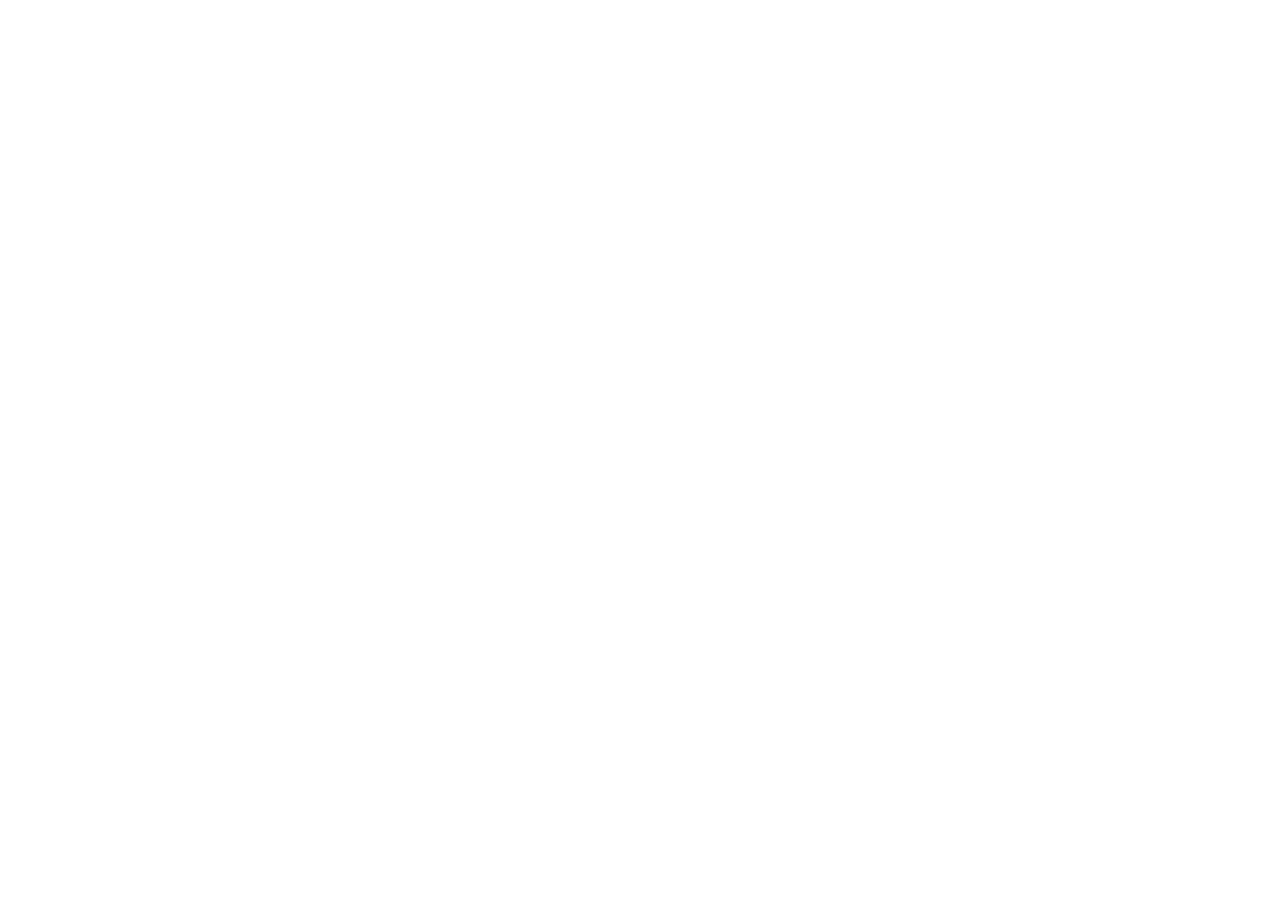
==== index.html @ ba44fe81 "Initial commit" ====
<!DOCTYPE html>
<html>

<head>
    <!-- TODO: Include Font Awesome file here -->
    <!-- TODO: Include Google Fonts file here -->
</head>

<body>
    <!-- TODO: Include all your code for the header and home page here -->
</body>

</html>
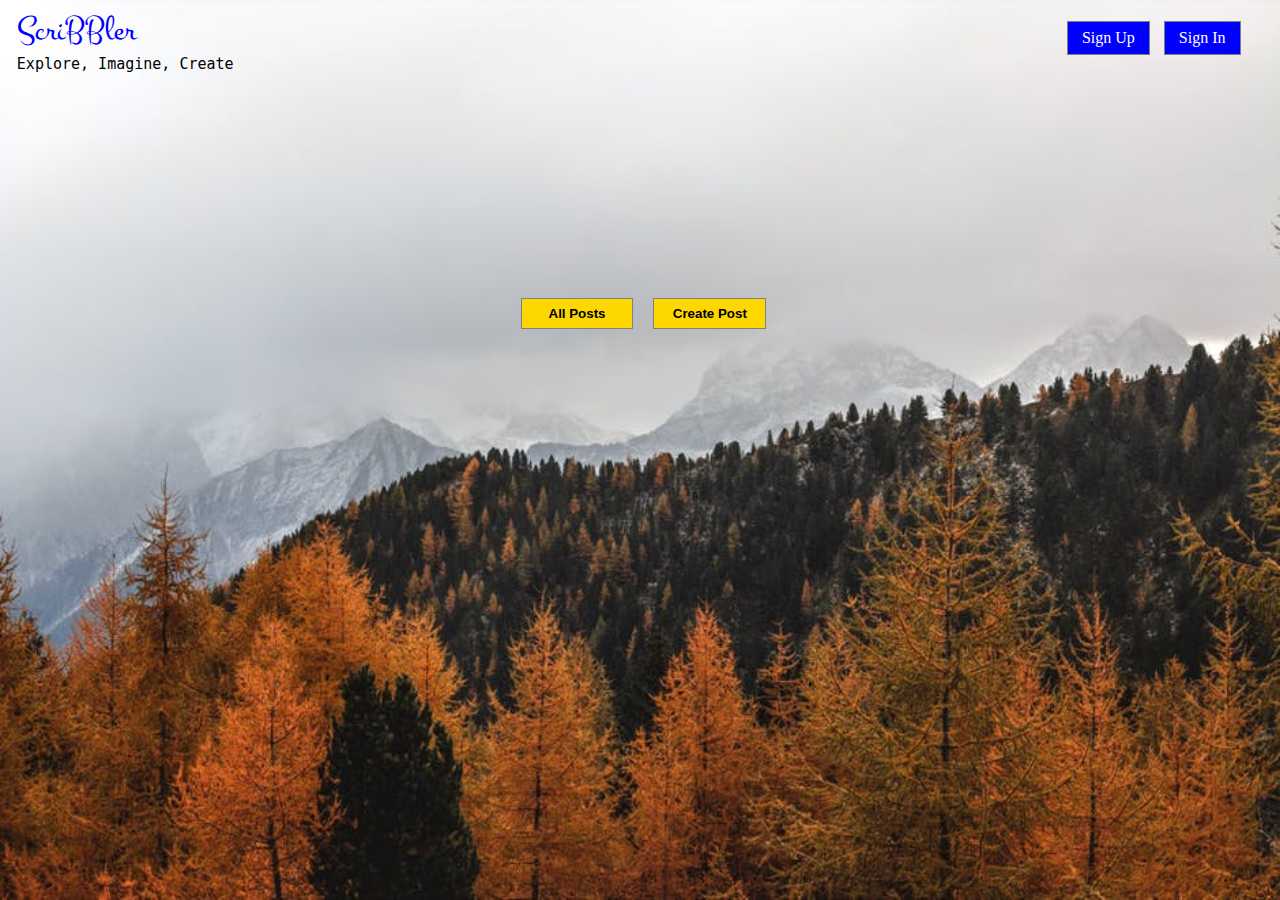
==== commit c33f8ee7: "Homepage added" ====
--- a/index.html
+++ b/index.html
@@ -1,13 +1,117 @@
 <!DOCTYPE html>
 <html>
-
+<title>
+    ScriBBler | Explore, Imagine, Create
+</title>
 <head>
     <!-- TODO: Include Font Awesome file here -->
+    
     <!-- TODO: Include Google Fonts file here -->
+    <link rel="preconnect" href="https://fonts.gstatic.com">
+    <link href="https://fonts.googleapis.com/css2?family=Montez&family=Ubuntu+Mono&display=swap" rel="stylesheet">
+    <link rel="stylesheet" href="styles/index.css">
+   
+    <link rel="stylesheet" href="styles/header.css">
 </head>
 
 <body>
-    <!-- TODO: Include all your code for the header and home page here -->
+    <div id="main-container">
+        <header>
+            <div id="site-logo">
+                <a href="index.html" id="title">ScriBBler</a>
+                <p id="subtitle">Explore, Imagine, Create</p>
+            </div>
+            <div id="sign-button">
+                <button onclick="openSignUpForm()">Sign Up</button>
+                <button onclick="openSignInForm()">Sign In</button>
+            </div>
+        </header>
+        <div class="modal-popup" id="modal-popup"></div>
+
+        <!-- Sign In -->
+        <div class="popup" id="signin-popup">
+            <form class="form">
+                <div class="form-header">
+                    <div class="modal-title">Welcome Back!</div>
+                    <div class="modal-close" onclick="closeSignInForm()">&times;</div>
+                </div>
+                <hr>
+                <div class="element">
+                    <label for="username">Username</label>
+                    <input type="text" id="username" placeholder="Enter your username" required> 
+                </div>
+                <div class="element">
+                    <label for="pwd">Password</label>
+                    <input type="password" id="pwd" placeholder="Enter your password" required>
+                </div>
+                <div class="element">
+                    <button type="submit">Sign In</button>
+                </div>
+                <div class="element">
+                    <span style="text-align: center">Not a member? <a href="#signup-popup" onclick="openSignUp()">Sign Up</a></span>
+                </div>
+            </form>
+        </div>
+
+        <!-- Sign Up  -->
+        <div class="popup" id="signup-popup">
+            <form class="form">
+                <div class="form-header">
+                    <div class="modal-title">Get Started</div>
+                    <div class="modal-close" onclick="closeSignUpForm()">&times;</div>
+                </div>
+                <hr>
+                <div class="element">
+                    <label for="name">Name</label>
+                    <input type="text" id="name" placeholder="Enter your name" required>
+                </div>
+                <div class="element">
+                    <label for="username">Username</label>
+                    <input type="text" id="username" placeholder="Enter your username" required>
+                </div>
+                <div class="element">
+                    <label for="pwd">Password</label>
+                    <input type="password" id="pwd" placeholder="Enter your password" required>
+                </div>
+                <div class="element">
+                    <label for="pwd-2">Confirm Password</label>
+                    <input type="password" id="pwd-2" placeholder="Re-enter your password" required>
+                </div>
+                <div class="element">
+                    <button type="submit">Sign Up</button>
+                </div>
+            </form>
+        </div>
+
+        <!-- Create Post  -->
+        <div class="popup" id="createPost-popup">
+            <form class="form">
+                <div class="form-header">
+                    <div class="modal-title">Pen Your Post</div>
+                    <div class="modal-close" onclick="closeCreatePost()" id="close-btn">&times;</div>
+                </div>
+                <hr>
+                <div class="element">
+                    <label for="post-title">Title</label>
+                    <input type="text" id="post-title" placeholder="Enter title of your post" required>
+                </div>
+                <div class="element">
+                    <label for="content">Contents</label>
+                    <textarea id="content" rows="12" cols="113" placeholder="Enter the contents of your post"
+                        required></textarea>
+                </div>
+                <div class="element">
+                    <button type="submit" id="create-btn">Create</button>
+                </div>
+            </form>
+        </div>
+
+        <div id="content-container">
+            <button>All Posts</button>
+            <button onclick="createPost()">Create Post</button>
+        </div>
+    </div>
+    <script src="./scripts/index.js"></script>
 </body>
 
 </html>--- a/styles/index.css
+++ b/styles/index.css
@@ -0,0 +1,203 @@
+body {
+    background-image: url('../images/background.jpg');
+    background-repeat: no-repeat;
+    background-attachment: fixed;
+    background-size: 100% 100%;
+    display: block;
+    margin-right: 10px;
+}
+
+#content-container > button {
+    background-color: gold;
+    padding: 7px 14px;
+    border: 1.6px solid grey;
+    font-weight: 600;
+    margin: 10px;
+    width: 9%;
+    cursor: pointer;
+}
+#content-container {
+    margin-left: 0.7%;
+    display: flex;
+    justify-content: center;
+    margin-top: 200px;
+
+}
+
+.modal-popup {
+    position: fixed;
+    top: 0px;
+    left: 0px;
+    width: 100%;
+    height: 100vh;
+    z-index: 1;
+    background: rgba(0,0,0,0.5);
+    display: none;
+}
+
+#signin-popup {
+    width: 320px;
+    height: 290px;
+}
+
+#signup-popup {
+    width: 350px;
+    height: 420px;
+}
+
+#createPost-popup {
+    width: 1000px;
+    height: 500px;
+}
+
+
+.popup {
+    position: absolute;
+    top: -150%;
+    left: 50%;
+    background-color: #f5f5f5;
+    transform: translate(-50%, -50%) scale(1.15);
+    opacity: 0;
+    z-index: 2;
+    padding: 1.4% 2%;
+    font-family: Calibri;
+    transition: transform 100ms ease-in-out, opacity 100ms ease-in-out;
+}
+
+
+body.showLoginForm .modal-popup {
+    display: block;
+}
+
+body.showLoginForm #signin-popup {
+    opacity: 1;
+    top: 50%;
+    transform: translate(-50%, -50%) scale(1);
+}
+
+body.showSignUpForm .modal-popup {
+    display: block;
+}
+
+body.showSignUpForm #signup-popup {
+    opacity: 1;
+    top: 50%;
+    transform: translate(-50%, -50%) scale(1);
+}
+
+body.showCreatePost .modal-popup {
+    display: block;
+}
+
+body.showCreatePost #createPost-popup {
+    opacity: 1;
+    top: 50%;
+    transform: translate(-50%, -50%) scale(1);
+}
+
+.form-header {
+    display: flex;
+    direction: row;
+    margin-bottom: -4px;
+}
+
+.modal-title {
+    width: 80%;
+    font-weight: normal;
+    font-size: larger;
+    font-size: 27px;
+    color: #464546;
+    
+}
+
+.modal-close {
+    position: absolute;
+    color: grey;
+    right: 7px;
+    width: 20%;
+    font-weight: normal;
+    text-align: center;
+    font-size: 35px;
+    top: 12px;
+    cursor: pointer;
+}
+
+.element {
+    margin-bottom: 15px;
+}
+
+.element > label {
+    padding-right: 25%;
+    display: block;
+    font-weight: normal;
+    font-size: 20px;
+    color: #222;
+    margin-bottom: 7px;
+    font-family: Calibri;
+}
+
+.element > input {
+    width: 100%;
+    padding: 7px 10px;
+    box-sizing: border-box;
+    outline: none;
+    border: none;
+    border-radius: 3px;
+    background-color: #dedede;
+    
+}
+
+.element > textarea {
+    background-color: #dedede;
+    border: none;
+    border-radius: 3px;
+    padding: 12px 10px;
+    font-family: Calibri;
+}
+
+.element > button {
+    width: 100%;
+    color: white;
+    padding: 10px 0px;
+    background-color: green;
+    outline: none;
+    font-weight: normal;
+    font-size: 16px;
+    border: none;
+    margin-top: 1px;
+    cursor: pointer;
+}
+
+.element > span > a {
+    color: blue;
+    text-decoration: none;
+    font-weight: bolder;
+    font-size: 14px;
+}
+
+.element > span {
+    font-weight: bolder;
+    color: #222;
+    font-size: 14px;
+    margin-left: 85px;
+}
+
+hr {
+    color: grey;
+    margin-bottom: 10px;
+}
+
+#create-btn {
+    margin-left: 43%;
+    width: 120px;
+    color: white;
+}
+
+#close-btn {
+    right: -50px;
+}
+
+#post-title {
+    padding: 12px 10px;
+}
+
--- a/styles/header.css
+++ b/styles/header.css
@@ -0,0 +1,41 @@
+
+header {
+    display: flex;
+    direction: row;
+    margin-top: 0.5%;
+    margin-left: 0.7%;
+}
+
+#title {
+    color: blue;
+    font-family: 'Montez', cursive;
+    text-decoration: none;
+    font-size: 35px;
+    font-weight: 500;
+}
+
+#subtitle {
+    margin-top: 2px;
+    font-family: 'Ubuntu Mono', monospace;
+    font-size: 15px;
+}
+
+#site-logo {
+    width: 83%;
+}
+
+#sign-button {
+    margin-top:1%;
+    width: 17%;
+}
+
+#sign-button > button {
+    background-color: blue;
+    color: white;
+    font-family: 'Calibri'; font-size: medium;
+    border: 1px solid grey ;
+    padding: 7px 14px;
+    margin-left: 10px;
+    cursor: pointer;
+  
+}